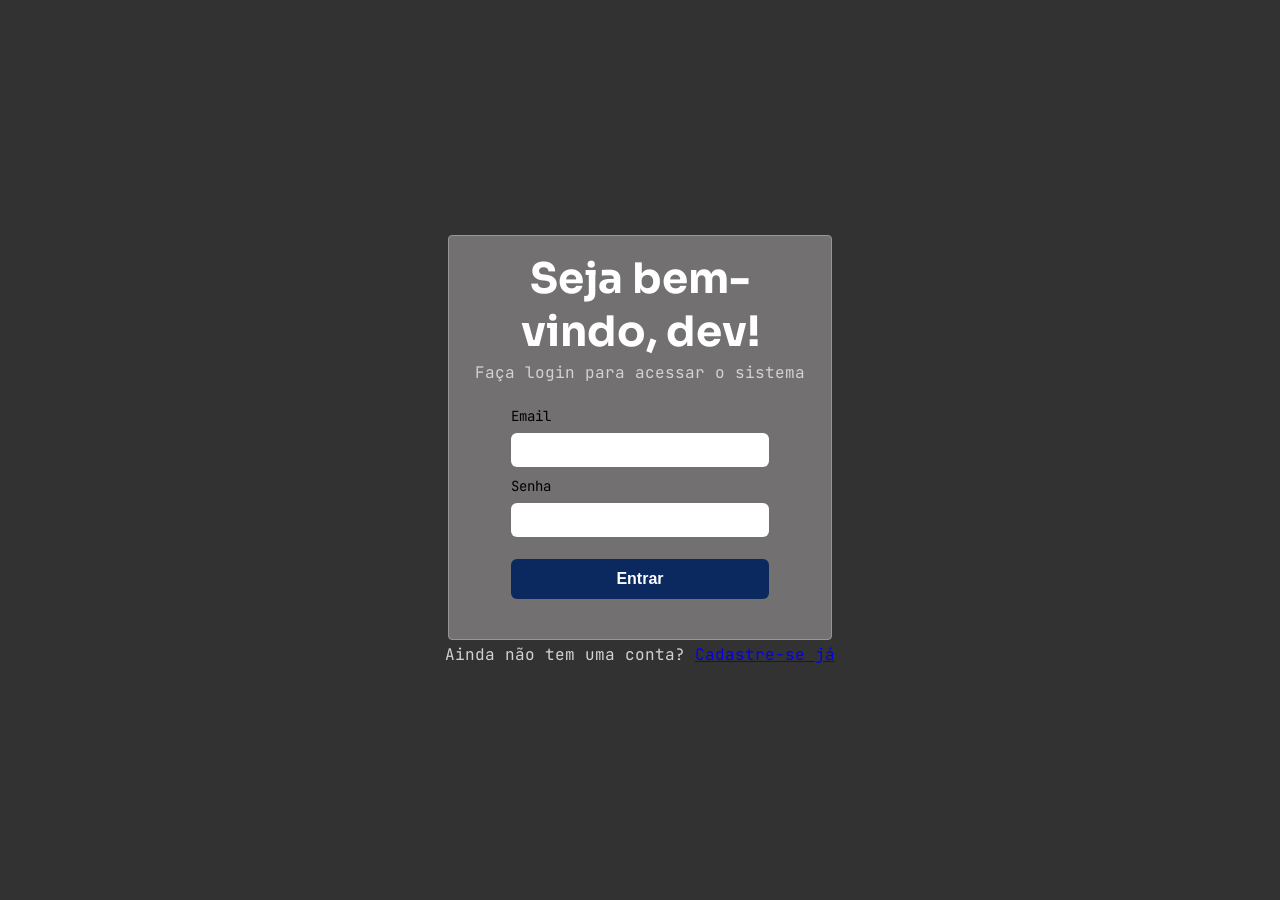
==== index.html @ 1fe3ce73 "feat(full): upload the project files." ====
<!DOCTYPE html>
<html lang="en">

<head>
    <meta charset="UTF-8">
    <meta name="viewport" content="width=device-width, initial-scale=1.0">
    <link rel="stylesheet" href="style.css">
    <title>Portal do Dev</title>
</head>

<body>
    <main id="wrapper">
        <div>
            <h1>Seja bem-vindo, dev!</h1>
            <p>Faça login para acessar o sistema</p>
            <form>
                <div class="input-box">
                    <label for="email-input">Email</label>
                    <input type="email" name="email-input" id="email-input">
                </div>

                <div class="input-box">
                    <label for="password-input">Senha</label>
                    <input type="password" name="password-input" id="password-input">
                </div>
                <button>Entrar</button>
            </form>
        </div>

    </main>
    <div class="cad-link">
        <p>Ainda não tem uma conta? <a href="/cadastro">Cadastre-se já</a></p>
    </div>
    <script src="script.js"></script>
</body>

</html>
---- style.css ----
@import url('https://fonts.googleapis.com/css2?family=JetBrains+Mono:ital,wght@0,100..800;1,100..800&family=Sora:wght@100..800&display=swap');

*{
    margin: 0;
    padding: 0;
    box-sizing: border-box;
    outline: 0;

}
body{
    width: 100vw;
    height: 100vh;
    display: flex;
    flex-direction: column;
    justify-content: center;
    align-items: center;
    background-color: #333232;
}
#wrapper{
    width: 30%;
    display: flex;
    border: 1px solid #969696;
    flex-direction: column;
    padding: 16px 24px;
    border-radius: 4px;
    background-color: #727070;
}
h1{
    text-align: center;
    font-size: 42px;
    color: #FFF;
    font-family: "Sora";
}
p{
    text-align: center;
    margin-top: 4px;
    font-size: 16px;
    color: #d3d1d1;
    font-family: "JetBrains Mono";
}
form{
    display: flex;
    flex-direction: column;
    align-items: center;
    padding: 24px;
    gap: 10px;
}   
button{
    width: 90%;
    padding: 10px;
    font-weight: 700;
    font-size: 16px;
    text-align: center;
    margin-top: 12px;
    background-color: #0c295f;
    border: 1px solid transparent;
    border-radius: 6px;
    color: #FFF;
    cursor: pointer;
}
input{
    width: 100%;
    height: 34px;
    border: 1px solid transparent;
    padding: 8px 10px;
    border-radius: 6px;
}
.input-box{
    gap: 8px;
    display: flex;
    flex-direction: column;
    width: 90%;
}
label{
    font-family: "JetBrains Mono";
    font-size: 14px;
}
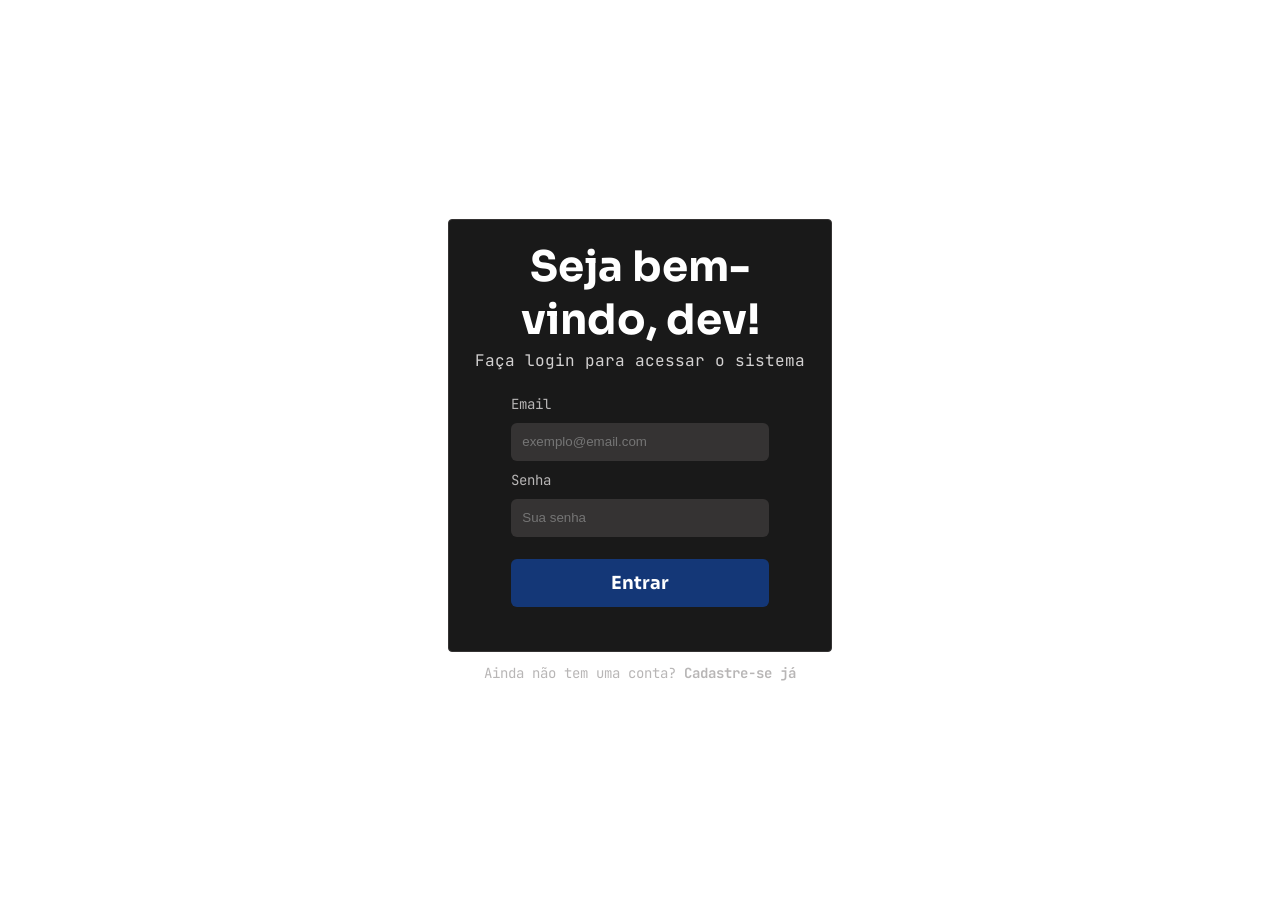
==== commit 23c8d974: "feat: finish the stage 1" ====
--- a/index.html
+++ b/index.html
@@ -16,12 +16,12 @@
             <form>
                 <div class="input-box">
                     <label for="email-input">Email</label>
-                    <input type="email" name="email-input" id="email-input">
+                    <input type="email" name="email-input" id="email-input" placeholder="exemplo@email.com">
                 </div>
 
                 <div class="input-box">
                     <label for="password-input">Senha</label>
-                    <input type="password" name="password-input" id="password-input">
+                    <input type="password" name="password-input" id="password-input" placeholder="Sua senha">
                 </div>
                 <button>Entrar</button>
             </form>
--- a/style.css
+++ b/style.css
@@ -14,16 +14,16 @@
     flex-direction: column;
     justify-content: center;
     align-items: center;
-    background-color: #333232;
+    background: url("https://www.magnific.com/br/vetores-gratis/textura-de-linha-de-grade-de-quadro-de-arame-abstrato-em-fundo-escuro_381370666.htm#fromView=keyword&page=1&position=1&uuid=b0844fe8-c4d4-475e-9af2-2d01f2a4396d&track=ais_hybrid&query=Background+preto+quadriculado") ;
 }
 #wrapper{
     width: 30%;
     display: flex;
-    border: 1px solid #969696;
+    border: 1px solid #353333;
     flex-direction: column;
-    padding: 16px 24px;
+    padding: 20px 24px;
     border-radius: 4px;
-    background-color: #727070;
+    background-color: #191919;
 }
 h1{
     text-align: center;
@@ -47,26 +47,31 @@
 }   
 button{
     width: 90%;
-    padding: 10px;
+    padding: 12px 10px;
     font-weight: 700;
-    font-size: 16px;
+    font-size: 18px;
     text-align: center;
     margin-top: 12px;
-    background-color: #0c295f;
+    background-color: #143777;
     border: 1px solid transparent;
     border-radius: 6px;
     color: #FFF;
     cursor: pointer;
+    font-family: "Sora";
+    transition: 250ms ease-out;
 }
 input{
     width: 100%;
-    height: 34px;
+    height: 38px;
     border: 1px solid transparent;
     padding: 8px 10px;
+    background-color: #353333;
+    color: #d3d1d1;
     border-radius: 6px;
+    transition: 175ms ease-in-out;
 }
 .input-box{
-    gap: 8px;
+    gap: 10px;
     display: flex;
     flex-direction: column;
     width: 90%;
@@ -74,4 +79,25 @@
 label{
     font-family: "JetBrains Mono";
     font-size: 14px;
+    color: #b8b6b6;
+}
+.cad-link p{
+    margin-top: 12px;
+    color: #b8b6b6;
+    font-size: 14px;
+}
+.cad-link p >a {
+    text-decoration: none;
+    font-weight: 650;
+    color: #b8b6b6;
+    font-size: 14px;
+}
+
+input:hover, input:active, input:focus{
+    border-color: #b8b6b6;
+}
+
+button:hover, button:active, button:focus{
+    background-color: transparent;
+    border-color: #FFF;
 }
